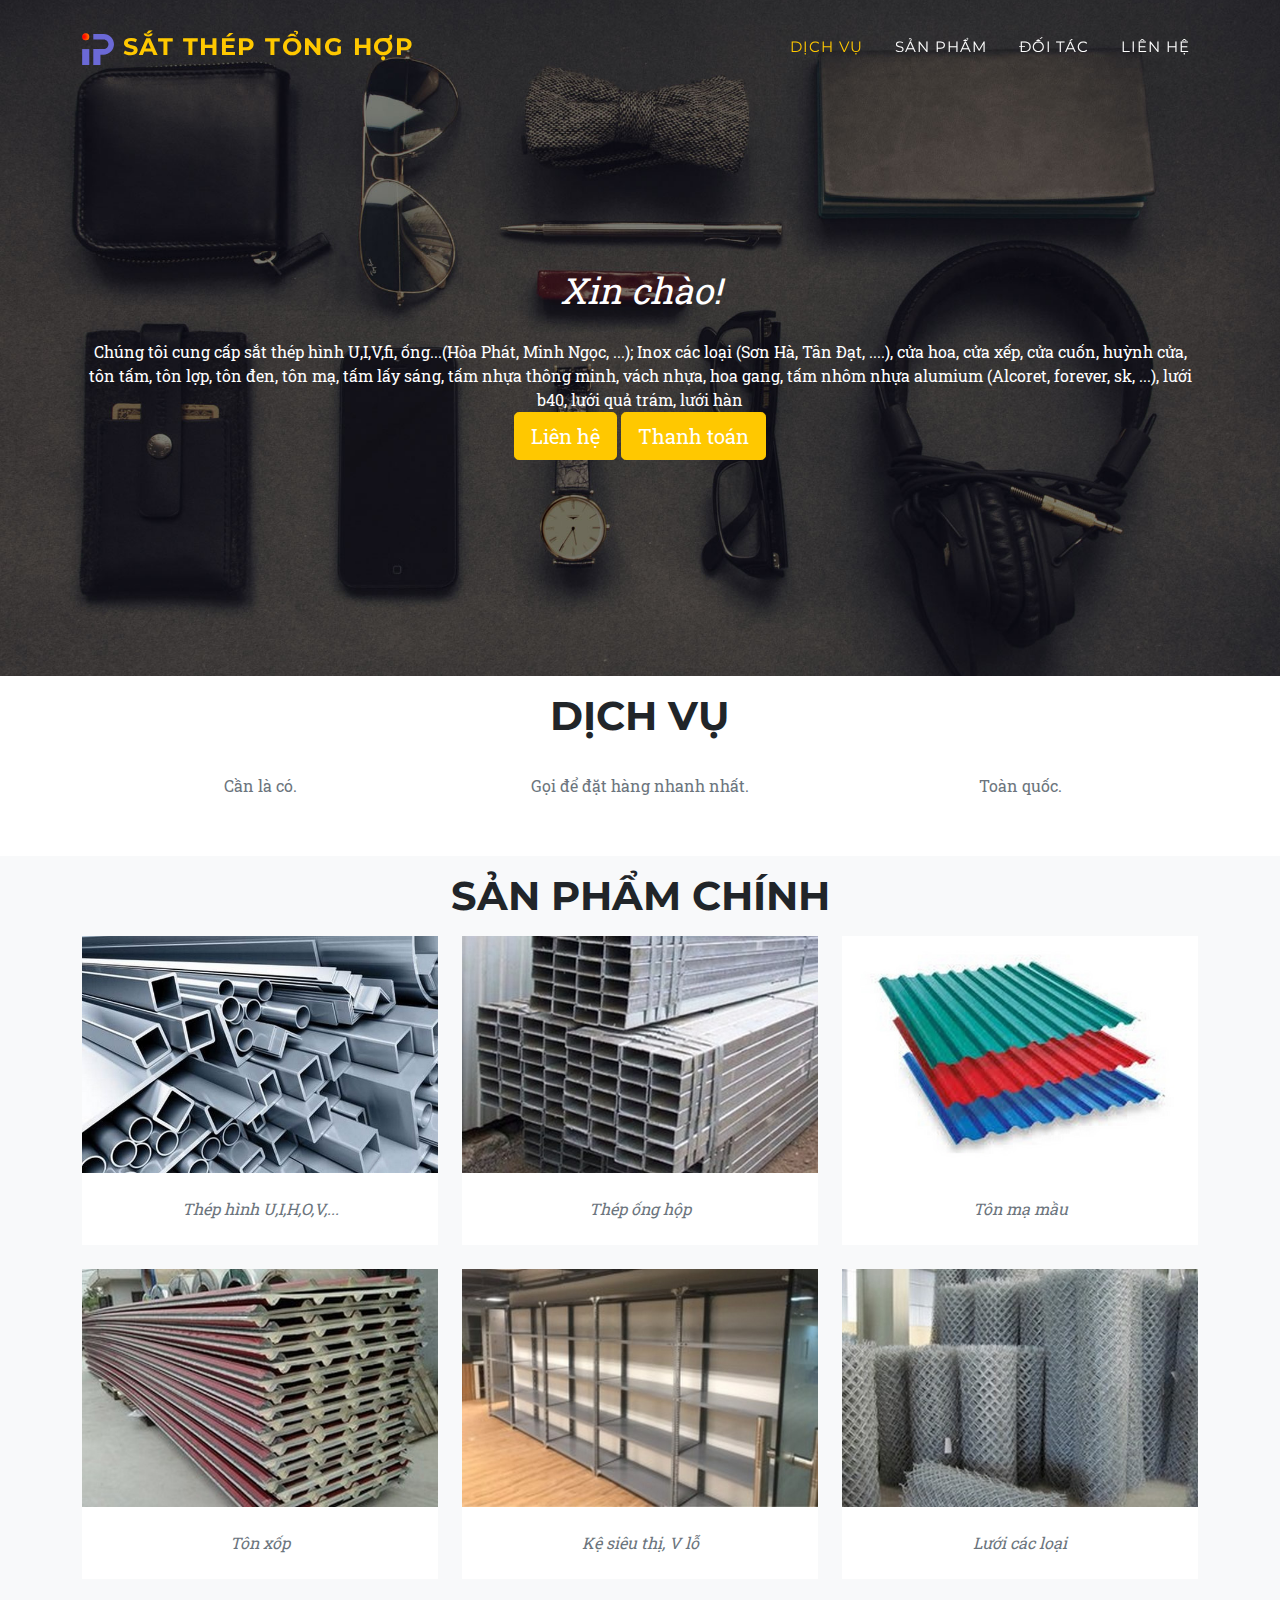
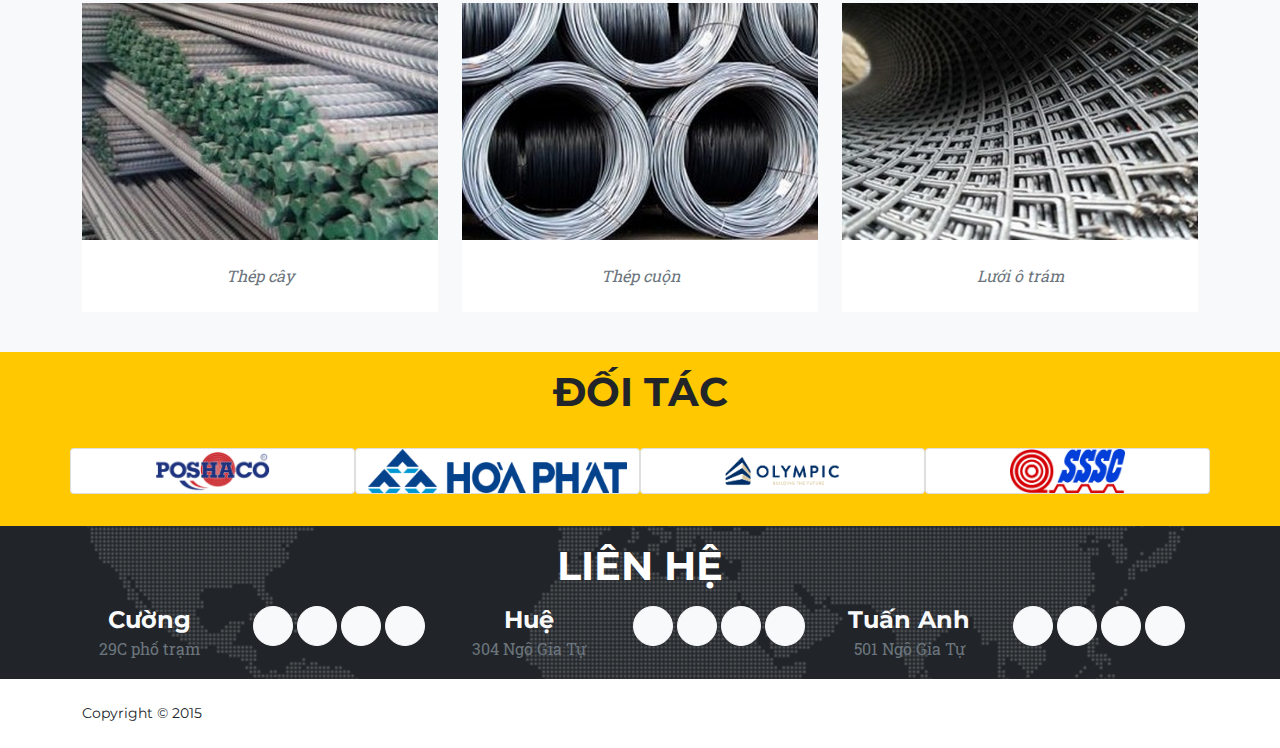
==== index1.html @ 7fa0d7d5 "Update index1.html" ====
<!DOCTYPE html>
<html lang="en">
    <head>
        <meta charset="utf-8" />
        <meta name="viewport" content="width=device-width, initial-scale=1, shrink-to-fit=no" />
        <meta name="description" content="" />
        <meta name="author" content="" />
        <title>Sắt thép tổng hợp</title>
        <!-- Favicon-->
        <link rel="icon" type="image/x-icon" href="assets/favicon.ico" />
        <!-- Font Awesome icons (free version)-->
        <script src="https://use.fontawesome.com/releases/v6.0.0-beta1/js/all.js" crossorigin="anonymous"></script>
	<!-- Global site tag (gtag.js) - Google Analytics -->
	<script async src="https://www.googletagmanager.com/gtag/js?id=G-2GVP3BXVMM"></script>
	<script>
	  window.dataLayer = window.dataLayer || [];
	  function gtag(){dataLayer.push(arguments);}
	  gtag('js', new Date());

	  gtag('config', 'G-2GVP3BXVMM');
	</script>
	<script>
		function slideShow() {
			const slides = document.querySelectorAll('.card');
			const interval = 1000; // 1 giây

			let currentIndex = 0;
			setInterval(() => {
				slides[currentIndex].style.display = 'none';
				currentIndex = currentIndex + 1;
				slides[currentIndex].style.display = 'block';
				}, interval);
		}

		document.addEventListener("DOMContentLoaded", function() {
  			slideShow();
		});
	</script>
        <!-- Google fonts-->
        <link href="https://fonts.googleapis.com/css?family=Montserrat:400,700" rel="stylesheet" type="text/css" />
        <link href="https://fonts.googleapis.com/css?family=Roboto+Slab:400,100,300,700" rel="stylesheet" type="text/css" />
        <!-- Core theme CSS (includes Bootstrap)-->
        <link href="css/styles.css" rel="stylesheet" />
    </head>
    <body id="page-top">
        <!-- Navigation-->
        <nav class="navbar navbar-expand-lg navbar-dark fixed-top" id="mainNav">
            <div class="container">
                <a class="navbar-brand" href="#page-top"><img src="assets/img/navbar-logo.svg" alt="..." /> Sắt thép tổng hợp</a>
                <button class="navbar-toggler" type="button" data-bs-toggle="collapse" data-bs-target="#navbarResponsive" aria-controls="navbarResponsive" aria-expanded="false" aria-label="Toggle navigation">
                    Menu
                    <i class="fas fa-bars ms-1"></i>
                </button>
                <div class="collapse navbar-collapse" id="navbarResponsive">
                    <ul class="navbar-nav text-uppercase ms-auto py-4 py-lg-0">
                        <li class="nav-item"><a class="nav-link" href="#services">Dịch vụ</a></li>
                        <li class="nav-item"><a class="nav-link" href="#portfolio">Sản phẩm</a></li>
                        <li class="nav-item"><a class="nav-link" href="#about">Đối tác</a></li>
                        <li class="nav-item"><a class="nav-link" href="#contact">Liên hệ</a></li>
                    </ul>
                </div>
            </div>
        </nav>
        <!-- Masthead-->
        <header class="masthead">
            <div class="container">
                <div class="masthead-subheading">Xin chào!</div>
                <div class="masthead-message">Chúng tôi cung cấp sắt thép hình U,I,V,fi, ống...(Hòa Phát, Minh Ngọc, ...); Inox các loại (Sơn Hà, Tân Đạt, ....), cửa hoa, cửa xếp, cửa cuốn, huỳnh cửa, tôn tấm, tôn lợp, tôn đen, tôn mạ, tấm lấy sáng, tấm nhựa thông minh, vách nhựa, hoa gang, tấm nhôm nhựa alumium (Alcoret, forever, sk, ...), lưới b40, lưới quả trám, lưới hàn</div>
                <ul class="list-inline intro-social-buttons">
					<a class="btn btn-primary btn-lg" href="#contact">Liên hệ</a>
					<!--a class="btn btn-primary btn-lg" data-bs-toggle="modal" href="#portfolioModal1">Thanh toán</a-->
					<a class="btn btn-primary btn-lg" href="/" target="_self">Thanh toán</a>
				</ul>
            </div>
        </header>
        <!-- Services-->
        <section class="page-section" id="services">
            <div class="container">
                <div class="text-center">
                    <h2 class="section-heading text-uppercase">Dịch vụ</h2>
                    <!--h3 class="section-subheading text-muted">Lorem ipsum dolor sit amet consectetur.</h3-->
                </div>
                <div class="row text-center">
                    <div class="col-lg-4 col-sm-4 mb-4">
                        <span class="fa-stack fa-3x">
                            <i class="fas fa-circle fa-stack-2x text-primary"></i>
                            <i class="fas fa-shopping-cart fa-stack-1x fa-inverse"></i>
                        </span>
                        <h4 class="my-3"></h4>
                        <p class="text-muted">Cần là có.</p>
                    </div>
                    <div class="col-lg-4 col-sm-4 mb-4">
                        <span class="fa-stack fa-3x">
                            <i class="fas fa-circle fa-stack-2x text-primary"></i>
                            <i class="fas fa-phone fa-stack-1x fa-inverse"></i>
                        </span>
                        <h4 class="my-3"></h4>
                        <p class="text-muted">Gọi để đặt hàng nhanh nhất.</p>
                    </div>
                    <div class="col-lg-4 col-sm-4 mb-4">
                        <span class="fa-stack fa-3x">
                            <i class="fas fa-circle fa-stack-2x text-primary"></i>
                            <i class="fas fa-car fa-stack-1x fa-inverse"></i>
                        </span>
                        <h4 class="my-3"></h4>
                        <p class="text-muted">Toàn quốc.</p>
                    </div>
                </div>
            </div>
        </section>
        <!-- Portfolio Grid-->
        <section class="page-section bg-light" id="portfolio">
            <div class="container">
                <div class="text-center">
                    <h2 class="section-heading text-uppercase">Sản phẩm chính</h2>
                    <!--h3 class="section-subheading text-muted">Mặt hàng chính.</h3-->
                </div>
                <div class="row">
                    <div class="col-lg-4 col-sm-4 mb-4">
                        <!-- Portfolio item 1-->
                        <div class="portfolio-item">
                            <a class="portfolio-link" data-bs-toggle="modal">
                                <img class="img-fluid" src="assets/img/portfolio/thep-hinh.jpg" alt="..." />
                            </a>
                            <div class="portfolio-caption">
                                <div class="portfolio-caption-heading"></div>
                                <div class="portfolio-caption-subheading text-muted">Thép hình U,I,H,O,V,...</div>
                            </div>
                        </div>
                    </div>
                    <div class="col-lg-4 col-sm-4 mb-4">
                        <!-- Portfolio item 1-->
                        <div class="portfolio-item">
                            <a class="portfolio-link" data-bs-toggle="modal">
                                <img class="img-fluid" src="assets/img/portfolio/thep-hop-ma-kem.jpg" alt="..." />
                            </a>
                            <div class="portfolio-caption">
                                <div class="portfolio-caption-heading"></div>
                                <div class="portfolio-caption-subheading text-muted">Thép ống hộp</div>
                            </div>
                        </div>
                    </div>
                    <div class="col-lg-4 col-sm-4 mb-4">
                        <!-- Portfolio item 2-->
                        <div class="portfolio-item">
                            <a class="portfolio-link" data-bs-toggle="modal">
                                <img class="img-fluid" src="assets/img/portfolio/ton-ma.jpg" alt="..." />
                            </a>
                            <div class="portfolio-caption">
                                <div class="portfolio-caption-heading"></div>
                                <div class="portfolio-caption-subheading text-muted">Tôn mạ mầu</div>
                            </div>
                        </div>
                    </div>
                    <div class="col-lg-4 col-sm-4 mb-4">
                        <!-- Portfolio item 3-->
                        <div class="portfolio-item">
                            <a class="portfolio-link" data-bs-toggle="modal">
                                <img class="img-fluid" src="assets/img/portfolio/ton-xop.jpg" alt="..." />
                            </a>
                            <div class="portfolio-caption">
                                <div class="portfolio-caption-heading"></div>
                                <div class="portfolio-caption-subheading text-muted">Tôn xốp</div>
                            </div>
                        </div>
                    </div>
                    <div class="col-lg-4 col-sm-4 mb-4">
                        <!-- Portfolio item 4-->
                        <div class="portfolio-item">
                            <a class="portfolio-link" data-bs-toggle="modal">
                                <img class="img-fluid" src="assets/img/portfolio/vlo.jpg" alt="..." />
                            </a>
                            <div class="portfolio-caption">
                                <div class="portfolio-caption-heading"></div>
                                <div class="portfolio-caption-subheading text-muted">Kệ siêu thị, V lỗ</div>
                            </div>
                        </div>
                    </div>
                    <div class="col-lg-4 col-sm-4 mb-4 mb-sm-0">
                        <!-- Portfolio item 5-->
                        <div class="portfolio-item">
                            <a class="portfolio-link" data-bs-toggle="modal">
                                <img class="img-fluid" src="assets/img/portfolio/luoi-thep-b40.jpg" alt="..." />
                            </a>
                            <div class="portfolio-caption">
                                <div class="portfolio-caption-heading"></div>
                                <div class="portfolio-caption-subheading text-muted">Lưới các loại</div>
                            </div>
                        </div>
                    </div>
                    <div class="col-lg-4 col-sm-4 mb-4">
                        <!-- Portfolio item 6-->
                        <div class="portfolio-item">
                            <a class="portfolio-link" data-bs-toggle="modal">
                                <img class="img-fluid" src="assets/img/portfolio/thep-thanh-van.jpg" alt="..." />
                            </a>
                            <div class="portfolio-caption">
                                <div class="portfolio-caption-heading"></div>
                                <div class="portfolio-caption-subheading text-muted">Thép cây</div>
                            </div>
                        </div>
                    </div>
                    <div class="col-lg-4 col-sm-4 mb-4">
                        <!-- Portfolio item 7-->
                        <div class="portfolio-item">
                            <a class="portfolio-link" data-bs-toggle="modal">
                                <img class="img-fluid" src="assets/img/portfolio/thep-cuon.jpg" alt="..." />
                            </a>
                            <div class="portfolio-caption">
                                <div class="portfolio-caption-heading"></div>
                                <div class="portfolio-caption-subheading text-muted">Thép cuộn</div>
                            </div>
                        </div>
                    </div>
                    <div class="col-lg-4 col-sm-4 mb-4">
                        <!-- Portfolio item 8-->
                        <div class="portfolio-item">
                            <a class="portfolio-link" data-bs-toggle="modal">
                                <img class="img-fluid" src="assets/img/portfolio/luoi-otram.jpg" alt="..." />
                            </a>
                            <div class="portfolio-caption">
                                <div class="portfolio-caption-heading"></div>
                                <div class="portfolio-caption-subheading text-muted">Lưới ô trám</div>
                            </div>
                        </div>
                    </div>
                </div>
            </div>
        </section>
        <!-- About-->
        <section class="page-section bg-primary" id="about">
            <div class="container">
                <div class="text-center">
                    <h2 class="section-heading text-uppercase">Đối tác</h2>
                    <!--h3 class="section-subheading text-muted">Lorem ipsum dolor sit amet consectetur.</h3-->
                </div>
            </div>
            <!-- Clients-->
            <div class="container">
                <div class="row align-items-center">
                    <div class="card col-md-3 col-sm-6 my-3" style="display: block;">
                        <a href="#!"><img class="img-fluid img-brand d-block mx-auto" src="assets/img/logos/poshaco.png" alt="..." /></a>
                    </div>
                    <div class="card col-md-3 col-sm-6 my-3" style="display: block;">
                        <a href="#!"><img class="img-fluid img-brand d-block mx-auto" src="assets/img/logos/hoaphat.png" alt="..." /></a>
                    </div>
                    <div class="card col-md-3 col-sm-6 my-3" style="display: block;">
                        <a href="#!"><img class="img-fluid img-brand d-block mx-auto" src="assets/img/logos/olimpic.png" alt="..." /></a>
                    </div>
                    <div class="card col-md-3 col-sm-6 my-3" style="display: block;">
                        <a href="#!"><img class="img-fluid img-brand d-block mx-auto" src="assets/img/logos/sssc.png" alt="..." /></a>
                    </div>
                </div>
            </div>
        </section>
        <!-- Contact-->
        <section class="page-section" id="contact">
            <div class="container">
                <div class="text-center">
                    <h2 class="section-heading text-uppercase">Liên hệ</h2>
                    <!--h3 class="section-subheading text-muted">Lorem ipsum dolor sit amet consectetur.</h3-->
                </div>
		<div class="row">
				<div class="col-lg-4 col-md-4 col-sm-12 col-xs-12">
					<div class="row team-member" style="margin-bottom: 0px;">
						<!--img class="mx-auto rounded-circle" src="assets/img/team/1.jpg" alt="..." /-->
						<div class="col-sm-5">
						<h4 class="text-light" style="margin-top: 0px;">Cường</h4>
						<p class="text-muted" style="margin-bottom: 0px;">29C phố trạm</p>
						</div>
						<div class="col-sm-7">
						<a class="btn btn-light btn-social mx-auto" href="https:\\m.me\100003163517414"><i class="fab fa-facebook-f"></i></a>
						<a class="btn btn-light btn-social mx-auto" href="tel:0976300190"><i class="fa fa-phone"></i></a>
						<a class="btn btn-light btn-social mx-auto" href="https:\\zalo.me\0976300190"><i class="fa fa-z"></i></a>
						<a class="btn btn-light btn-social mx-auto" href="https://goo.gl/maps/bp2ZiDBZYuUY3poJ9"><i class="fa fa-map-marker"></i></a>
						</div>
					</div>
				</div>
				<div class="col-lg-4 col-md-4 col-sm-12 col-xs-12">
					<div class="row team-member" style="margin-bottom: 0px;">
						<div class="col-sm-5">
						<h4 class="text-light" style="margin-top: 0px;">Huệ</h4>
						<p class="text-muted" style="margin-bottom: 0px;">304 Ngô Gia Tự</p>
						</div>
						<div class="col-sm-7">
						<a class="btn btn-light btn-social mx-auto" href="https:\\m.me\100009419456138"><i class="fab fa-facebook-f"></i></a>
						<a class="btn btn-light btn-social mx-auto" href="tel:0983450126"><i class="fa fa-phone"></i></a>
						<a class="btn btn-light btn-social mx-auto" href="https:\\zalo.me\0983450126"><i class="fa fa-z"></i></a>
						<a class="btn btn-light btn-social mx-auto" href="https://www.google.com/maps?cid=5091445625948448522"><i class="fa fa-map-marker"></i></a>
						</div>
					</div>
				</div>
				<div class="col-lg-4 col-md-4 col-sm-12 col-xs-12">
					<div class="row team-member" style="margin-bottom: 0px;">
						<div class="col-sm-5">
						<h4 class="text-light" style="margin-top: 0px;">Tuấn Anh</h4>
						<p class="text-muted" style="margin-bottom: 0px;">501 Ngô Gia Tự</p>
						</div>
						<div class="col-sm-7">
						<a class="btn btn-light btn-social mx-auto" href="https:\\m.me\100006682030310"><i class="fab fa-facebook-f"></i></a>
						<a class="btn btn-light btn-social mx-auto" href="tel:0985983417"><i class="fa fa-phone"></i></a>
						<a class="btn btn-light btn-social mx-auto" href="https:\\zalo.me\0985983417"><i class="fa fa-z"></i></a>
						<a class="btn btn-light btn-social mx-auto" href="https://goo.gl/maps/VWuPkes56jsqGpao8"><i class="fa fa-map-marker"></i></a>
						</div>
					</div>
				</div>
			</div>
		<!--
	    	<div class="row align-items-center">
		    <iframe src="https://www.google.com/maps/d/u/0/embed?mid=1_bCIjb0a197gu08v-JN2H2JaXMw" height="320"></iframe>
		</div> -->
            </div>
        </section>            
        <!-- Footer-->
        <footer class="footer py-4">
            <div class="container">
                <div class="row align-items-center">
                    <div class="col-lg-4 text-lg-start">Copyright &copy; 2015</div>
                    <!--div class="col-lg-4 text-lg-end">
                        <a class="link-dark text-decoration-none me-3" href="#!">Privacy Policy</a>
                        <a class="link-dark text-decoration-none" href="#!">Terms of Use</a>
                    </div-->
                </div>
            </div>
        </footer>
        <!-- Portfolio Modals-->
        <!-- Portfolio item 1 modal popup-->
        <div class="portfolio-modal modal fade" id="portfolioModal1" tabindex="-1" role="dialog" aria-hidden="true">
            <div class="modal-dialog">
                <div class="modal-content">
			<!--
                    <div class="close-modal" data-bs-dismiss="modal"><img src="assets/img/close-icon.svg" alt="Close modal" /></div>
                    -->
			<div class="container">
                        <div class="row justify-content-center">
                            <div class="col-lg-8">
                                <div class="modal-body">
                                    <!-- Project details-->
				<!--
                                    <h2 class="text-uppercase">Tài khoản thanh toán</h2>
                                    -->
					<style>
  table, th, td {
    border: 1px solid black;
    border-collapse: collapse;
    table-layout: fixed;
  }
  th, td {
    margin-bottom: 0rem;
    height: 16px;
    word-wrap:break-word;
  }
</style>
<table style="border: 1px solid black;">
  <tr>
    <th colspan="3">Chủ tài khoản</th>
  </tr>
  <tr>
    <th style="width:10px">TT</th>
    <th style="width:30px">Ngân hàng</th>
    <th style="width:50px">Số tài khoản</th>
  </tr>
  <tr>
    <td colspan="3">Công ty TNHH Kim Khí Xây Dựng Thương Mại Thép Hòa Phát</td>
  </tr>
  <tr>
    <td>1</td>
    <td style="text-align: left"><img class="mx-auto" src="https://www.bidv.com.vn/wps/wcm/connect/48a10028-99d9-4b2c-9e19-5541dbb16a73/Header.png?MOD=AJPERES&attachment=true&id=1648629012586" alt="BIDV" style="margin-bottom: 0rem;height: 16px;"/></td>
    <td>15110000486099</td>
  </tr>
  <tr>
    <td colspan="3">Nguyễn Thị Huệ</td>
  </tr>
  <tr>
    <td>1</td>
    <td style="text-align: left"><img class="mx-auto" src="https://www.bidv.com.vn/wps/wcm/connect/48a10028-99d9-4b2c-9e19-5541dbb16a73/Header.png?MOD=AJPERES&attachment=true&id=1648629012586" alt="BIDV" style="margin-bottom: 0rem;height: 16px;"/></td>
    <td>15110000280699</td>
  </tr>
  <tr>
    <td>2</td>
    <td style="text-align: left"><img class="mx-auto" src="https://www.acb.com.vn/wps/contenthandler/dav/themelist/ACBTheme/css/acb/images/logo.png" alt="ACB" style="margin-bottom: 0rem;height: 16px;"/></td>
    <td>209454649</td>
  </tr>
  <tr>
    <td>3</td>
    <td style="text-align: left"><img class="mx-auto" src="https://www.techcombank.com.vn/Content/images/logo.png" alt="Techcombank" style="margin-bottom: 0rem;height: 16px;"/></td>
    <td>19034684266015</td>
  </tr>
  <tr>
    <td colspan="3">Nguyễn Bình Cường</td>
  </tr>
  <tr>
    <td>1</td>
    <td style="text-align: left"><img class="mx-auto" src="https://www.techcombank.com.vn/Content/images/logo.png" alt="Techcombank" style="margin-bottom: 0rem;height: 16px;"/></td>
    <td>19024523651010</td>
  </tr>
  <tr>
    <td colspan="3">Nguyễn Tuấn Anh</td>
  </tr>
  <tr>
    <td>1</td>
    <td style="text-align: left"><img class="mx-auto" src="https://www.techcombank.com.vn/Content/images/logo.png" alt="Techcombank" style="margin-bottom: 0rem;height: 16px;"/></td>
    <td>19035772090012</td>
  </tr>
  <tr>
    <td>2</td>
    <td style="text-align: left">
      <svg xmlns="http://www.w3.org/2000/svg" width="100" fill="none" viewBox="0 0 200 38">
      <use xlink:href="#logo"></use>
      </svg>
    </td>
    <td>0985983417</td>
  </tr>
  <tr>
    <td colspan="3">Nguyễn Bình Lượng</td>
  </tr>
  <tr>
    <td>1</td>
    <td style="text-align: left">
      <svg xmlns="http://www.w3.org/2000/svg" width="100" fill="none" viewBox="0 0 200 38">
      <defs>
      <g clip-path="url(#clip0)" id="logo">
      <path fill="#FF37A5" d="M13.29 10.35c.53 0 1.03.14 1.47.38a5.18 5.18 0 004.8-9.17A13.32 13.32 0 000 13.32a13.3 13.3 0 0019.54 11.72 5.18 5.18 0 00-4.8-9.17 2.96 2.96 0 01-4.44-2.59 3 3 0 012.98-2.93zM41.56 3a5.2 5.2 0 00-9.4 0L24.6 19.25a5.18 5.18 0 009.38 4.38l2.88-6.2 2.88 6.2a5.18 5.18 0 009.38-4.38L41.56 3zM95.5 17.6h-5.55a4.49 4.49 0 000-8.63h5.55a4.5 4.5 0 100-9H83.45a5.18 5.18 0 00-5.17 5.17V21.4a5.18 5.18 0 005.17 5.17H95.5c2.47 0 4.5-2 4.5-4.5a4.51 4.51 0 00-4.5-4.46zM72.49.7a5.15 5.15 0 00-7.06 1.89l-3.05 5.29v-2.8A5.13 5.13 0 0057.2 0a5.14 5.14 0 00-5.17 5.09v16.34a5.18 5.18 0 0010.35 0v-2.8l3.05 5.3a5.15 5.15 0 108.94-5.18l-3.18-5.5 3.18-5.49A5.15 5.15 0 0072.49.71z" />
      <path fill="#BCBEC0" d="M66.58 36.36c-.2-.15-.38-.35-.47-.59h-.06v.77h-.62v-5.32h.62v2.29h.06c.12-.2.26-.41.47-.56.2-.15.47-.23.8-.23.32 0 .6.08.84.26s.42.41.53.7c.12.3.18.62.18 1 0 .39-.06.71-.18 1-.11.3-.29.53-.53.71a1.4 1.4 0 01-.85.27 1.95 1.95 0 01-.8-.3zm1.47-.7c.2-.27.3-.62.3-1.03 0-.41-.1-.74-.3-1-.18-.27-.47-.41-.85-.41a1 1 0 00-.86.4c-.2.27-.3.62-.3 1 0 .42.1.74.3 1a1 1 0 00.86.42c.35.03.64-.12.85-.38zM70.81 37.5a.85.85 0 01-.32.33c-.15.12-.35.15-.62.15-.15 0-.26-.03-.41-.06v-.44c.12.03.2.03.3.03.14 0 .29-.03.38-.09a.9.9 0 00.23-.24c.06-.08.12-.23.2-.4l.18-.42-1.38-3.56h.65l1.06 2.89h.03l1.08-2.89h.65l-1.73 4.27c-.15.17-.21.32-.3.44zM74.66 31.57h.62l1.5 4.35h.03l1.5-4.35h.61l-1.7 4.97h-.85l-1.7-4.97zM82.33 31.8c.27.15.44.36.56.62.12.24.18.5.18.8 0 .26-.06.52-.18.76s-.3.44-.56.62c-.26.14-.58.23-1 .23h-1.08v1.7h-.6v-4.96h1.68a2 2 0 011 .23zm-.2 2.24c.23-.18.35-.44.35-.85 0-.39-.12-.68-.35-.83a1.38 1.38 0 00-.85-.23h-1.03v2.17h1.03c.32 0 .61-.08.85-.26zM83.92 31.57h2c.32 0 .59.06.82.2.2.12.36.3.44.48.1.2.15.38.15.58 0 .2-.06.42-.15.56a1.25 1.25 0 01-.67.53v.03c.12 0 .26.06.44.12.18.09.3.2.44.38.12.18.18.38.18.65 0 .23-.06.47-.15.67-.12.2-.27.39-.5.53-.24.15-.5.2-.85.2h-2.09v-4.93h-.06zm1.82 2.17c.27 0 .5-.05.7-.2.21-.15.3-.35.3-.65 0-.26-.09-.47-.3-.61-.17-.12-.4-.21-.7-.21h-1.2v1.67h1.2zm.15 2.3c.3 0 .56-.06.76-.2.21-.15.3-.39.3-.71 0-.33-.09-.53-.3-.68a1.3 1.3 0 00-.76-.2h-1.35v1.79h1.35zM88.89 36.33a1.6 1.6 0 01-.53-.7c-.12-.3-.18-.62-.18-1 0-.39.06-.7.18-1 .12-.3.3-.53.56-.7.23-.18.53-.27.85-.27.32 0 .59.09.8.23.2.15.35.36.46.56h.06v-.7h.62v3.73h-.62v-.77h-.06a1.8 1.8 0 01-.47.6c-.2.14-.47.23-.79.23-.35.06-.65-.03-.88-.2zm1.88-.67c.2-.27.3-.62.3-1 0-.41-.1-.74-.3-1a1 1 0 00-.85-.41 1 1 0 00-.85.4c-.21.27-.3.62-.3 1 0 .42.09.74.3 1.04a1 1 0 00.85.4c.38-.02.64-.17.85-.43zM92.77 32.8h.62v.68h.06c.08-.2.23-.41.47-.56.2-.14.47-.23.79-.23a1.34 1.34 0 011.26.82c.1.24.15.5.15.8v2.23h-.62v-2.15c0-.38-.09-.64-.3-.85a.97.97 0 00-.73-.3c-.32 0-.58.12-.79.33-.2.2-.3.47-.3.82v2.15h-.61V32.8zM97.15 31.25h.62v2.97h.03l1.4-1.42h.71l-1.64 1.68 1.73 2.06h-.7l-1.48-1.82h-.02v1.82h-.62v-5.3h-.03z" />
      </g>
      <clipPath id="clip0">
      <path fill="#fff" d="M0 0h100v37.98H0z" />
      </clipPath>
      </defs>
      <use xlink:href="#logo"></use>
      </svg>
    </td>
    <td>0985734113</td>
  </tr>
</table>
                                    
                                    <button class="btn btn-primary btn-xl text-uppercase" data-bs-dismiss="modal" type="button">
                                        <i class="fas fa-times me-1"></i>
                                        Close
                                    </button>
                                </div>
                            </div>
                        </div>
                    </div>
                </div>
            </div>
        </div>
        <!-- Bootstrap core JS-->
        <script src="https://cdn.jsdelivr.net/npm/bootstrap@5.1.3/dist/js/bootstrap.bundle.min.js"></script>
        <!-- Core theme JS-->
        <script src="js/scripts.js"></script>
    </body>
</html>
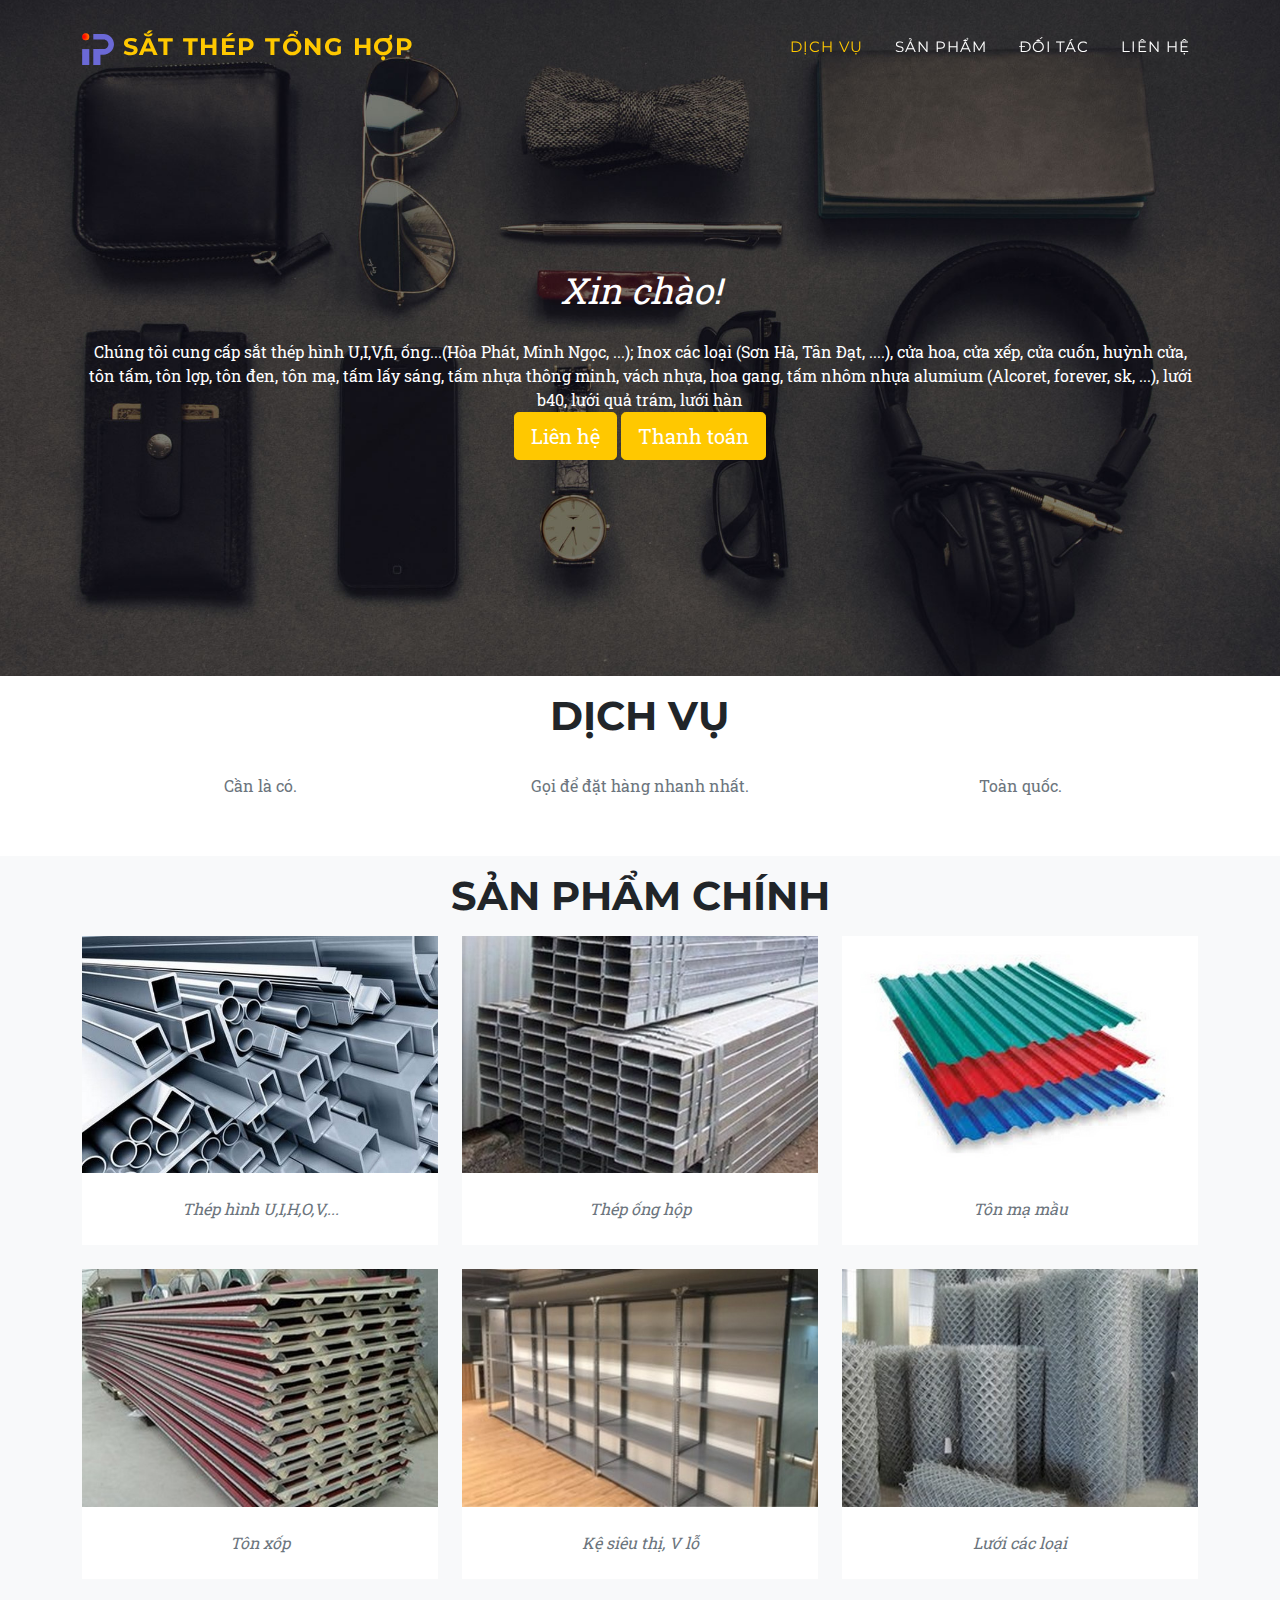
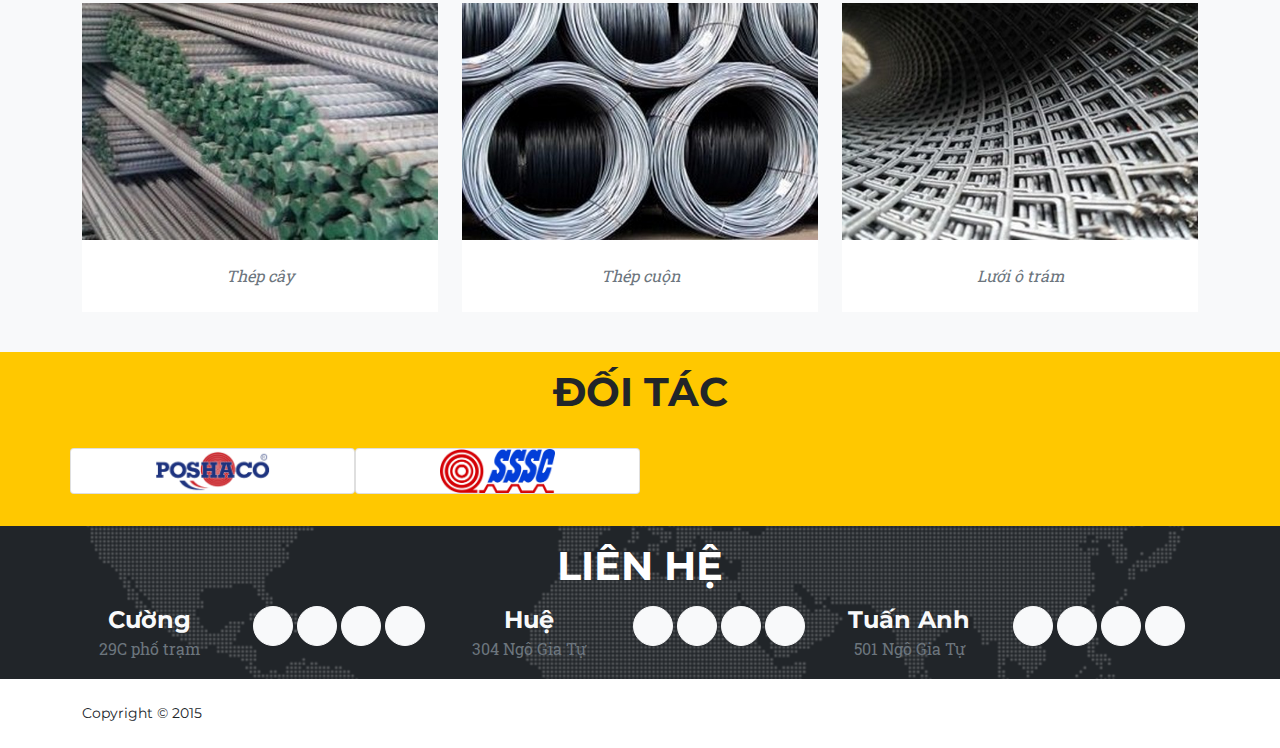
==== commit 7ed21b47: "Update index1.html" ====
--- a/index1.html
+++ b/index1.html
@@ -21,17 +21,34 @@
 	</script>
 	<script>
 		function slideShow() {
-			const slides = document.querySelectorAll('.card');
-			const interval = 1000; // 1 giây
-
-			let currentIndex = 0;
-			setInterval(() => {
-				slides[currentIndex].style.display = 'none';
-				currentIndex = currentIndex + 1;
-				slides[currentIndex].style.display = 'block';
-				}, interval);
+		  let i;
+		  let slideIndex = 0;
+		  const slides = document.querySelectorAll(".card");
+		  for (i = 0; i < slides.length; i++) {
+		    slides[i].style.display = "none";
+		  }
+		  slideIndex++;
+		  if (slideIndex > slides.length) {
+		    slideIndex = 1;
+		  }
+		  if (slideIndex < 1) {
+		    slideIndex = slides.length;
+		  }
+		  slides[slideIndex-1].style.display = "block";
+		  if (slideIndex == 1) {
+		    slides[slides.length-1].style.display = "block";
+		  } else if (slideIndex == 2) {
+		    slides[slides.length-1].style.display = "block";
+		    slides[0].style.display = "block";
+		  } else if (slideIndex == slides.length-1) {
+		    slides[slideIndex-2].style.display = "block";
+		    slides[0].style.display = "block";
+		  } else {
+		    slides[slideIndex-2].style.display = "block";
+		    slides[slideIndex].style.display = "block";
+		  }
+		  setTimeout(slideShow, 1000);
 		}
-
 		document.addEventListener("DOMContentLoaded", function() {
   			slideShow();
 		});
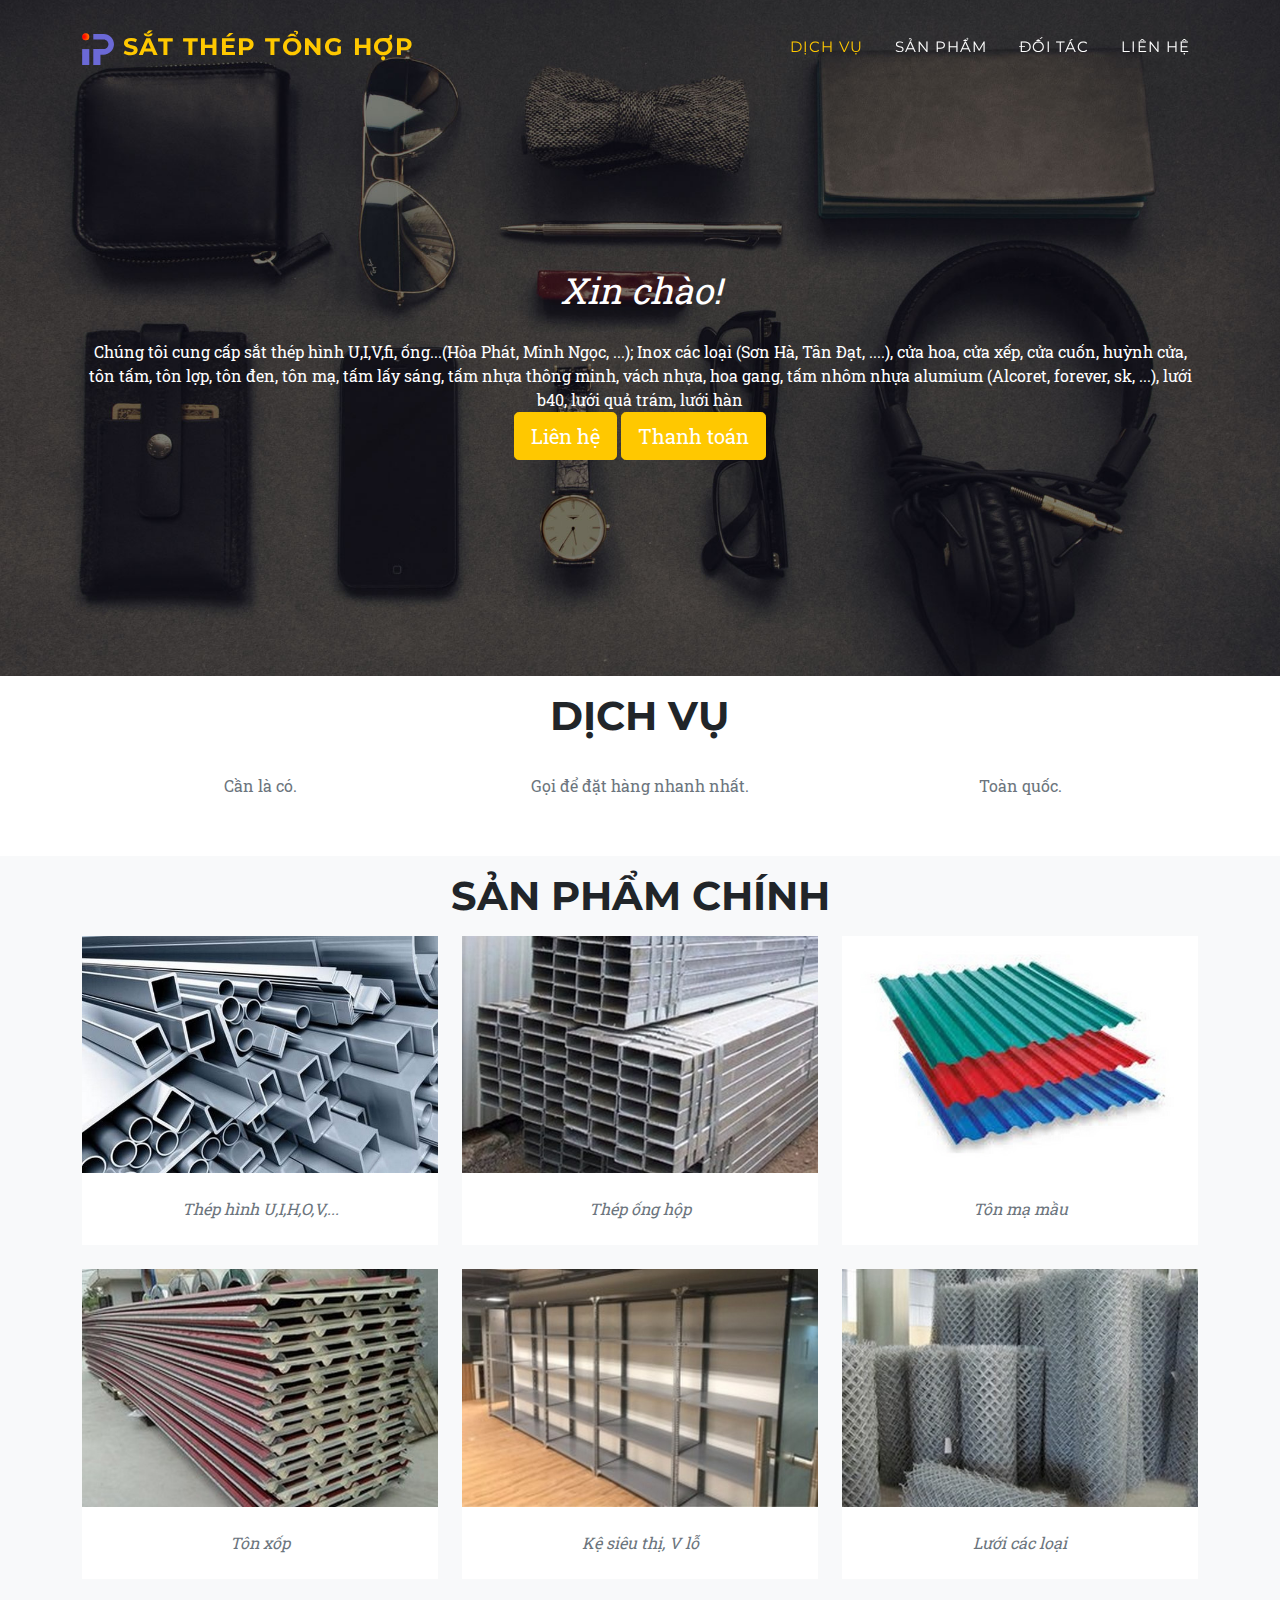
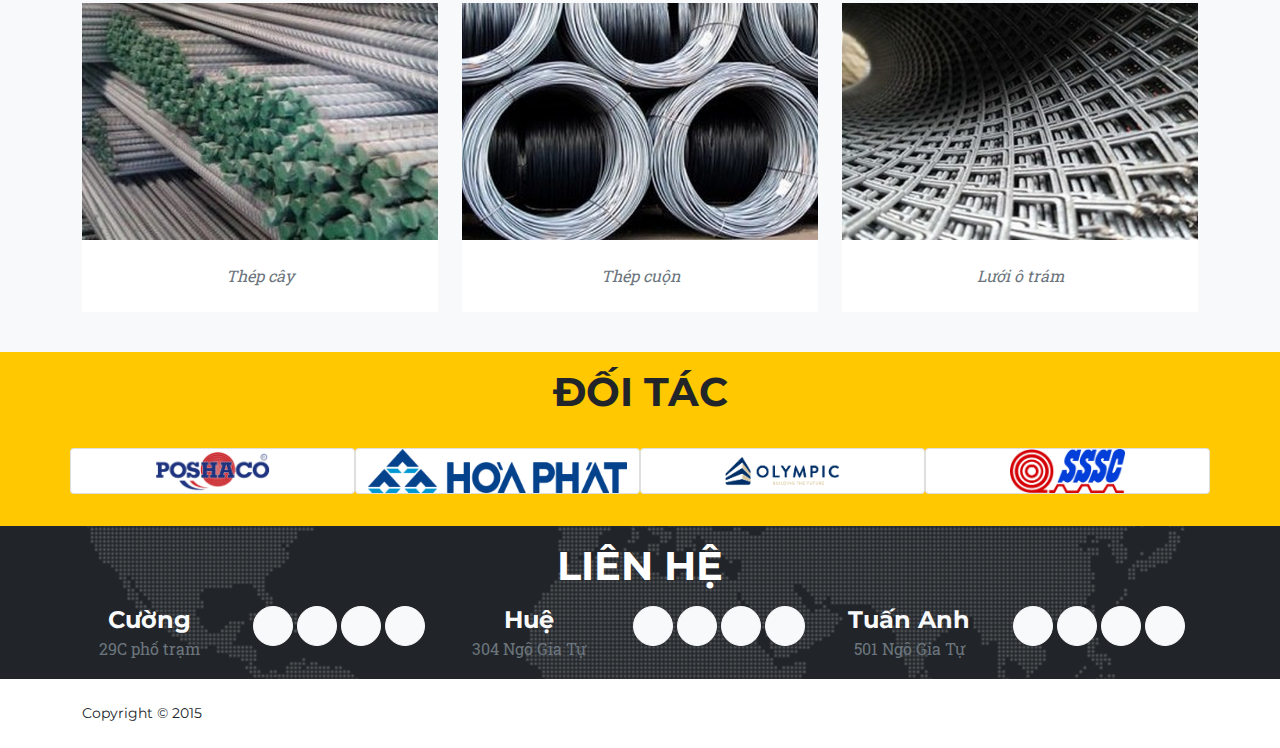
==== commit 5a705344: "Update index1.html" ====
--- a/index1.html
+++ b/index1.html
@@ -18,40 +18,6 @@
 	  gtag('js', new Date());
 
 	  gtag('config', 'G-2GVP3BXVMM');
-	</script>
-	<script>
-		function slideShow() {
-		  let i;
-		  let slideIndex = 0;
-		  const slides = document.querySelectorAll(".card");
-		  for (i = 0; i < slides.length; i++) {
-		    slides[i].style.display = "none";
-		  }
-		  slideIndex++;
-		  if (slideIndex > slides.length) {
-		    slideIndex = 1;
-		  }
-		  if (slideIndex < 1) {
-		    slideIndex = slides.length;
-		  }
-		  slides[slideIndex-1].style.display = "block";
-		  if (slideIndex == 1) {
-		    slides[slides.length-1].style.display = "block";
-		  } else if (slideIndex == 2) {
-		    slides[slides.length-1].style.display = "block";
-		    slides[0].style.display = "block";
-		  } else if (slideIndex == slides.length-1) {
-		    slides[slideIndex-2].style.display = "block";
-		    slides[0].style.display = "block";
-		  } else {
-		    slides[slideIndex-2].style.display = "block";
-		    slides[slideIndex].style.display = "block";
-		  }
-		  setTimeout(slideShow, 1000);
-		}
-		document.addEventListener("DOMContentLoaded", function() {
-  			slideShow();
-		});
 	</script>
         <!-- Google fonts-->
         <link href="https://fonts.googleapis.com/css?family=Montserrat:400,700" rel="stylesheet" type="text/css" />
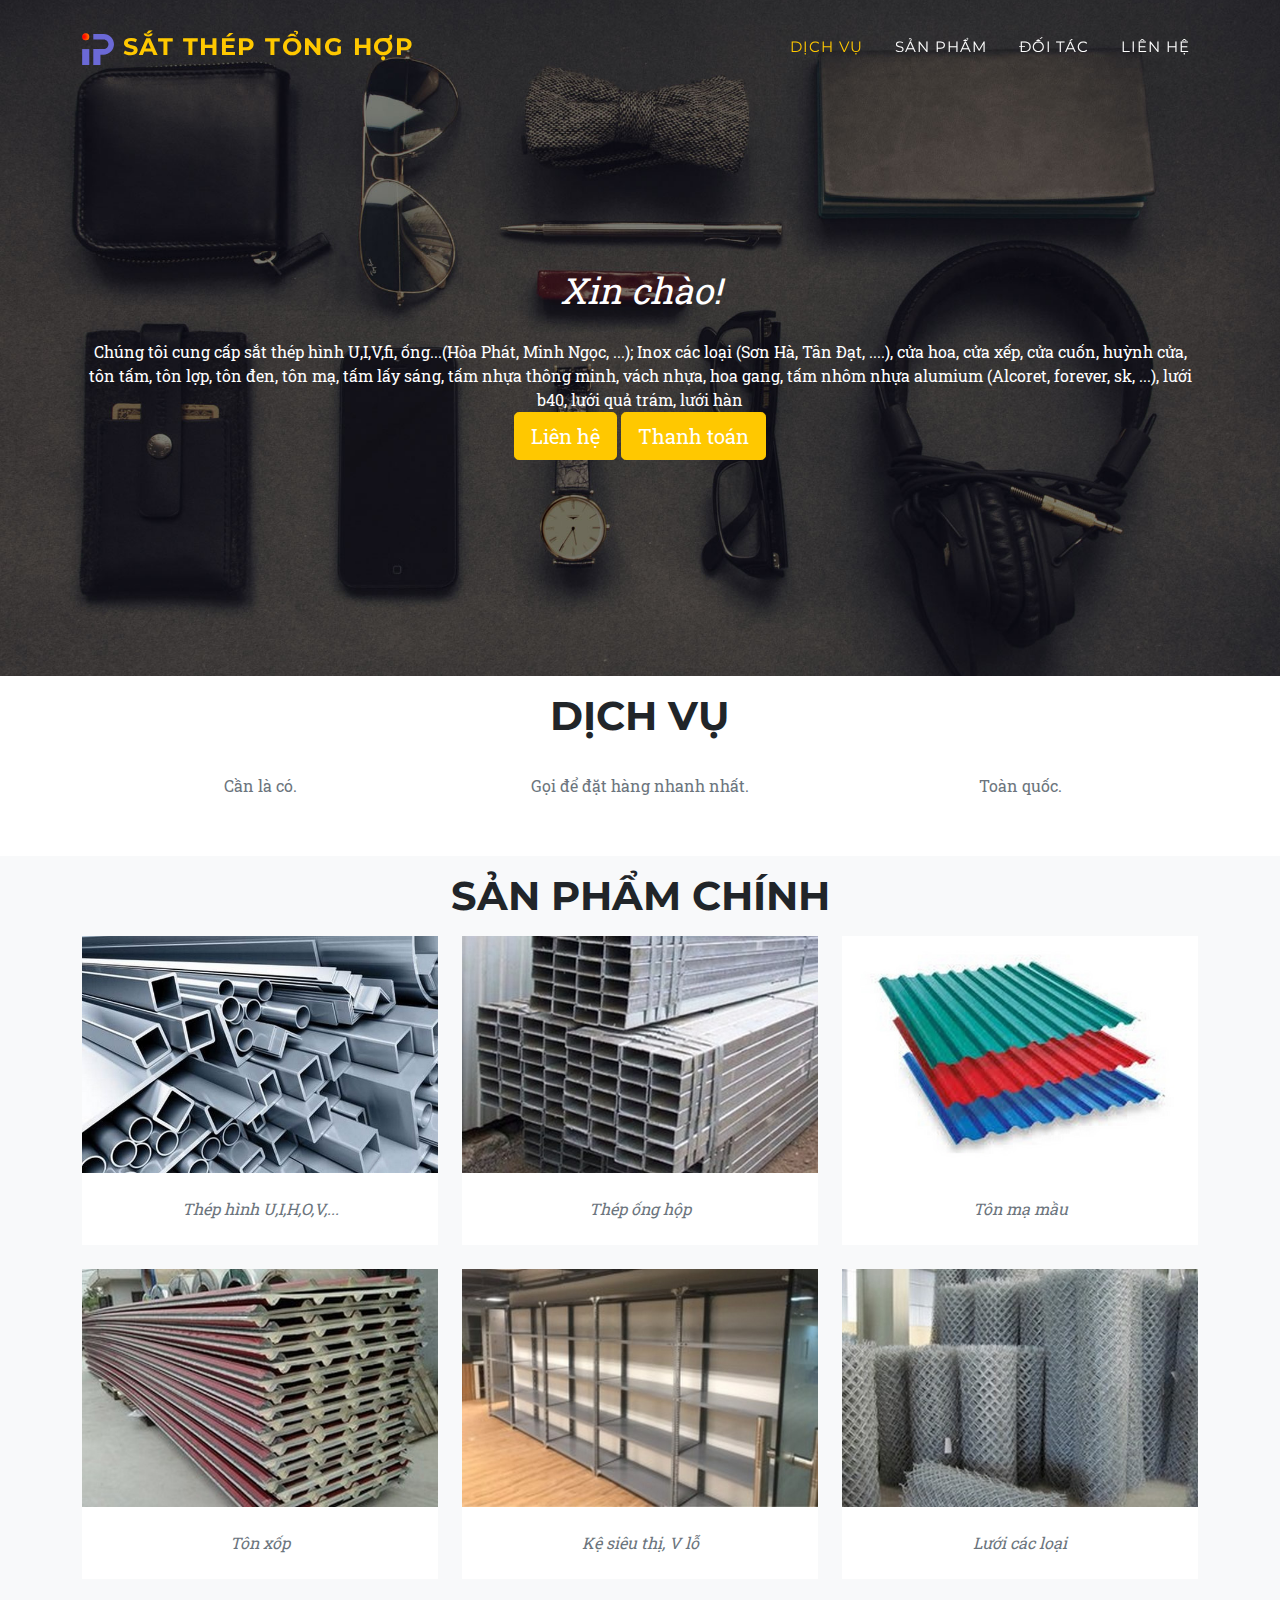
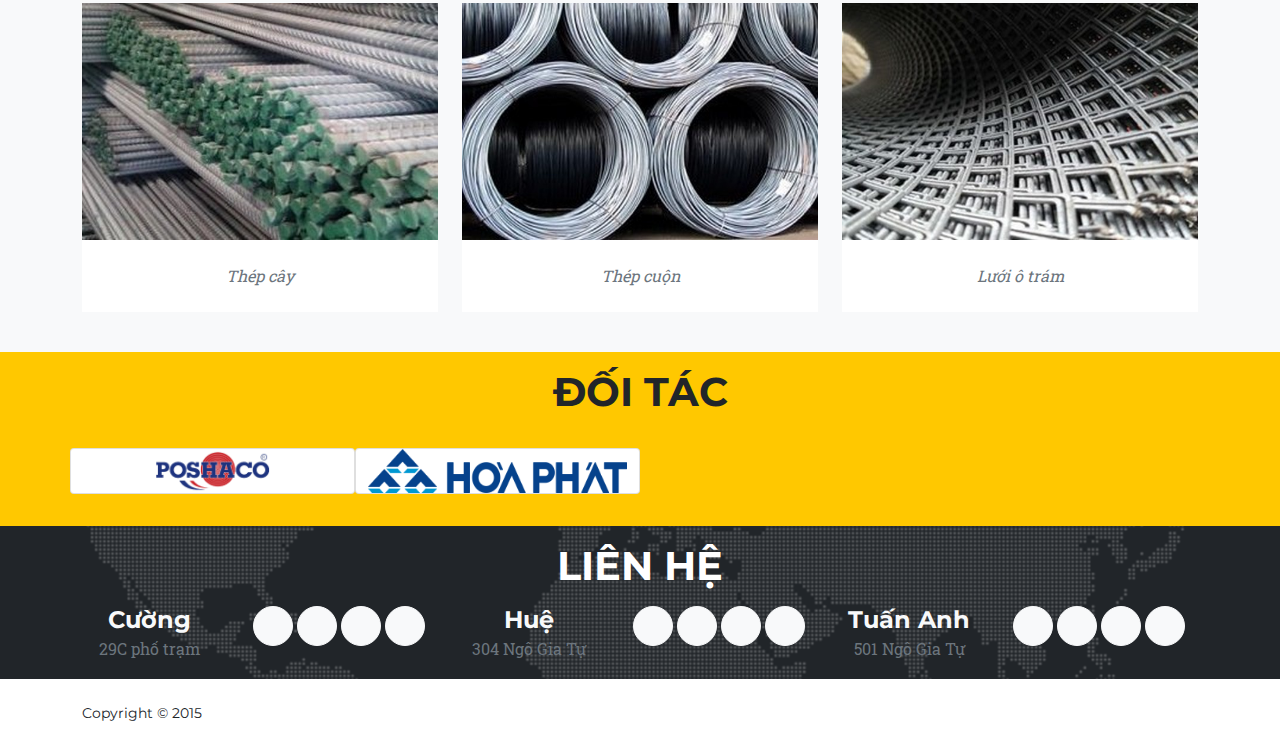
==== commit 6818ed05: "Update index1.html" ====
--- a/index1.html
+++ b/index1.html
@@ -19,6 +19,27 @@
 
 	  gtag('config', 'G-2GVP3BXVMM');
 	</script>
+	<script>
+		function slideShow() {
+		  const pages = document.querySelectorAll('.card');
+		  const interval = 1000; // 1 giây
+		
+		  let currentIndex = 0;
+		  setInterval(() => {
+		    pages[currentIndex].style.display = 'none';	
+		    currentIndex = (currentIndex + 1) % pages.length;
+		    pages[currentIndex].style.display = 'flex';
+		    if (currentIndex == pages.length -1) {
+		        pages[0].style.display = 'flex';
+		    } else {
+		        pages[currentIndex + 1].style.display = 'flex';
+		    }	    		    	
+		  }, interval);
+		}
+		document.addEventListener("DOMContentLoaded", function() {
+  			slideShow();
+		});
+	</script>
         <!-- Google fonts-->
         <link href="https://fonts.googleapis.com/css?family=Montserrat:400,700" rel="stylesheet" type="text/css" />
         <link href="https://fonts.googleapis.com/css?family=Roboto+Slab:400,100,300,700" rel="stylesheet" type="text/css" />
@@ -221,16 +242,16 @@
             <!-- Clients-->
             <div class="container">
                 <div class="row align-items-center">
-                    <div class="card col-md-3 col-sm-6 my-3" style="display: block;">
+                    <div class="card col-md-3 col-sm-6 my-3" style="display: flex;">
                         <a href="#!"><img class="img-fluid img-brand d-block mx-auto" src="assets/img/logos/poshaco.png" alt="..." /></a>
                     </div>
-                    <div class="card col-md-3 col-sm-6 my-3" style="display: block;">
+                    <div class="card col-md-3 col-sm-6 my-3" style="display: flex;">
                         <a href="#!"><img class="img-fluid img-brand d-block mx-auto" src="assets/img/logos/hoaphat.png" alt="..." /></a>
                     </div>
-                    <div class="card col-md-3 col-sm-6 my-3" style="display: block;">
+                    <div class="card col-md-3 col-sm-6 my-3" style="display: none;">
                         <a href="#!"><img class="img-fluid img-brand d-block mx-auto" src="assets/img/logos/olimpic.png" alt="..." /></a>
                     </div>
-                    <div class="card col-md-3 col-sm-6 my-3" style="display: block;">
+                    <div class="card col-md-3 col-sm-6 my-3" style="display: none;">
                         <a href="#!"><img class="img-fluid img-brand d-block mx-auto" src="assets/img/logos/sssc.png" alt="..." /></a>
                     </div>
                 </div>
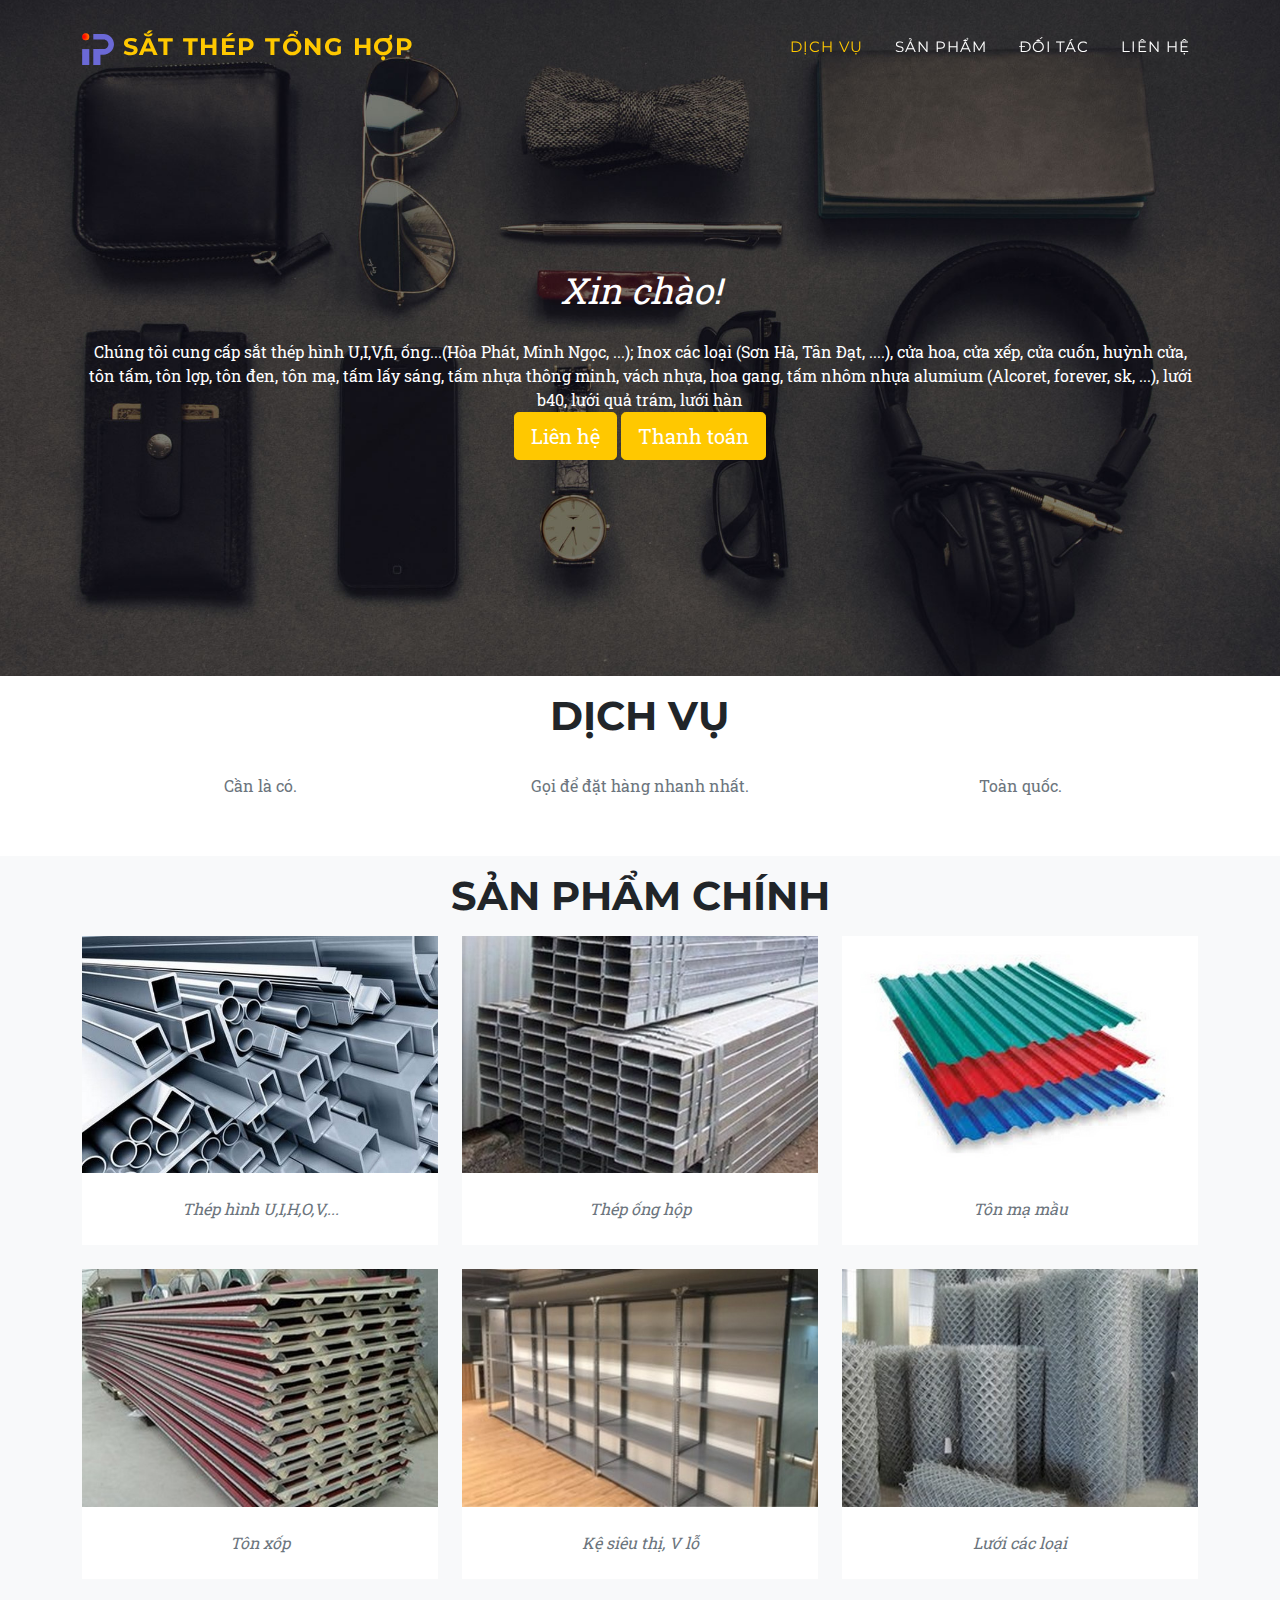
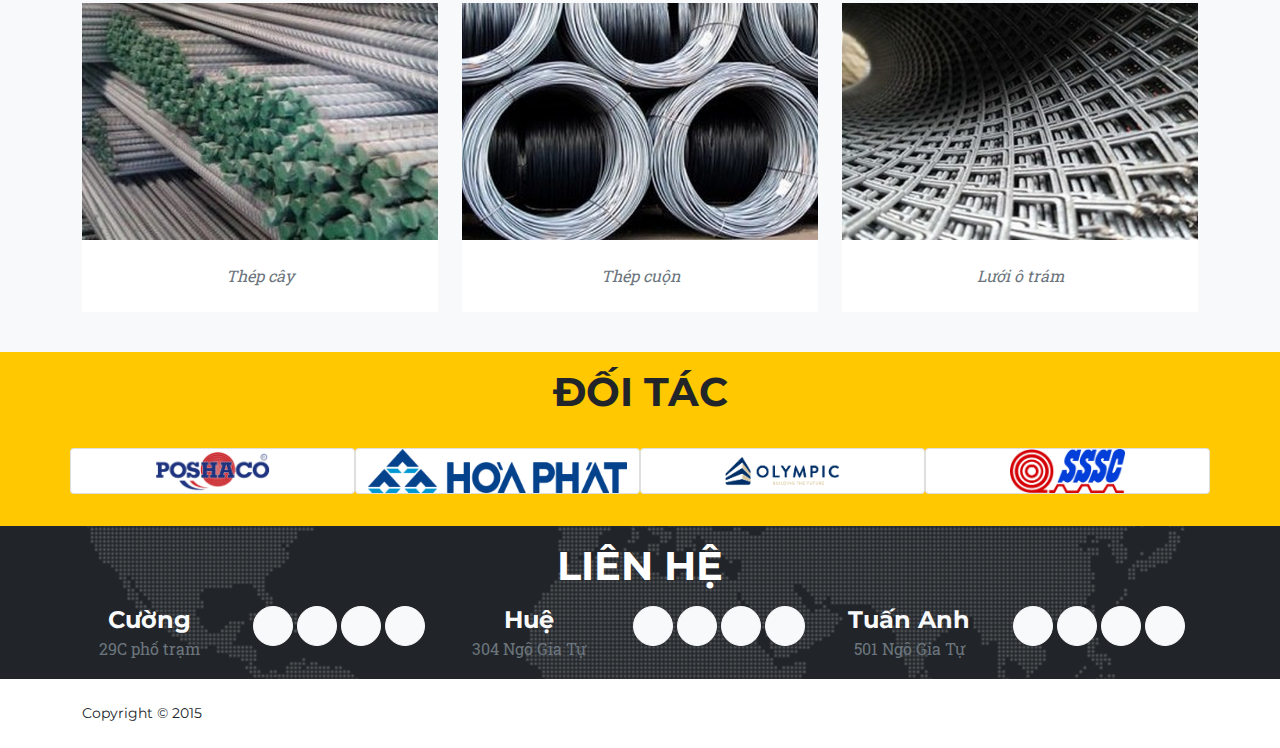
==== commit 78a9428e: "Update index1.html" ====
--- a/index1.html
+++ b/index1.html
@@ -19,27 +19,6 @@
 
 	  gtag('config', 'G-2GVP3BXVMM');
 	</script>
-	<script>
-		function slideShow() {
-		  const pages = document.querySelectorAll('.card');
-		  const interval = 1000; // 1 giây
-		
-		  let currentIndex = 0;
-		  setInterval(() => {
-		    pages[currentIndex].style.display = 'none';	
-		    currentIndex = (currentIndex + 1) % pages.length;
-		    pages[currentIndex].style.display = 'flex';
-		    if (currentIndex == pages.length -1) {
-		        pages[0].style.display = 'flex';
-		    } else {
-		        pages[currentIndex + 1].style.display = 'flex';
-		    }	    		    	
-		  }, interval);
-		}
-		document.addEventListener("DOMContentLoaded", function() {
-  			slideShow();
-		});
-	</script>
         <!-- Google fonts-->
         <link href="https://fonts.googleapis.com/css?family=Montserrat:400,700" rel="stylesheet" type="text/css" />
         <link href="https://fonts.googleapis.com/css?family=Roboto+Slab:400,100,300,700" rel="stylesheet" type="text/css" />
@@ -242,16 +221,16 @@
             <!-- Clients-->
             <div class="container">
                 <div class="row align-items-center">
-                    <div class="card col-md-3 col-sm-6 my-3" style="display: flex;">
+                    <div class="card col-md-3 col-sm-6 my-3">
                         <a href="#!"><img class="img-fluid img-brand d-block mx-auto" src="assets/img/logos/poshaco.png" alt="..." /></a>
                     </div>
-                    <div class="card col-md-3 col-sm-6 my-3" style="display: flex;">
+                    <div class="card col-md-3 col-sm-6 my-3">
                         <a href="#!"><img class="img-fluid img-brand d-block mx-auto" src="assets/img/logos/hoaphat.png" alt="..." /></a>
                     </div>
-                    <div class="card col-md-3 col-sm-6 my-3" style="display: none;">
+                    <div class="card col-md-3 col-sm-6 my-3">
                         <a href="#!"><img class="img-fluid img-brand d-block mx-auto" src="assets/img/logos/olimpic.png" alt="..." /></a>
                     </div>
-                    <div class="card col-md-3 col-sm-6 my-3" style="display: none;">
+                    <div class="card col-md-3 col-sm-6 my-3">
                         <a href="#!"><img class="img-fluid img-brand d-block mx-auto" src="assets/img/logos/sssc.png" alt="..." /></a>
                     </div>
                 </div>
